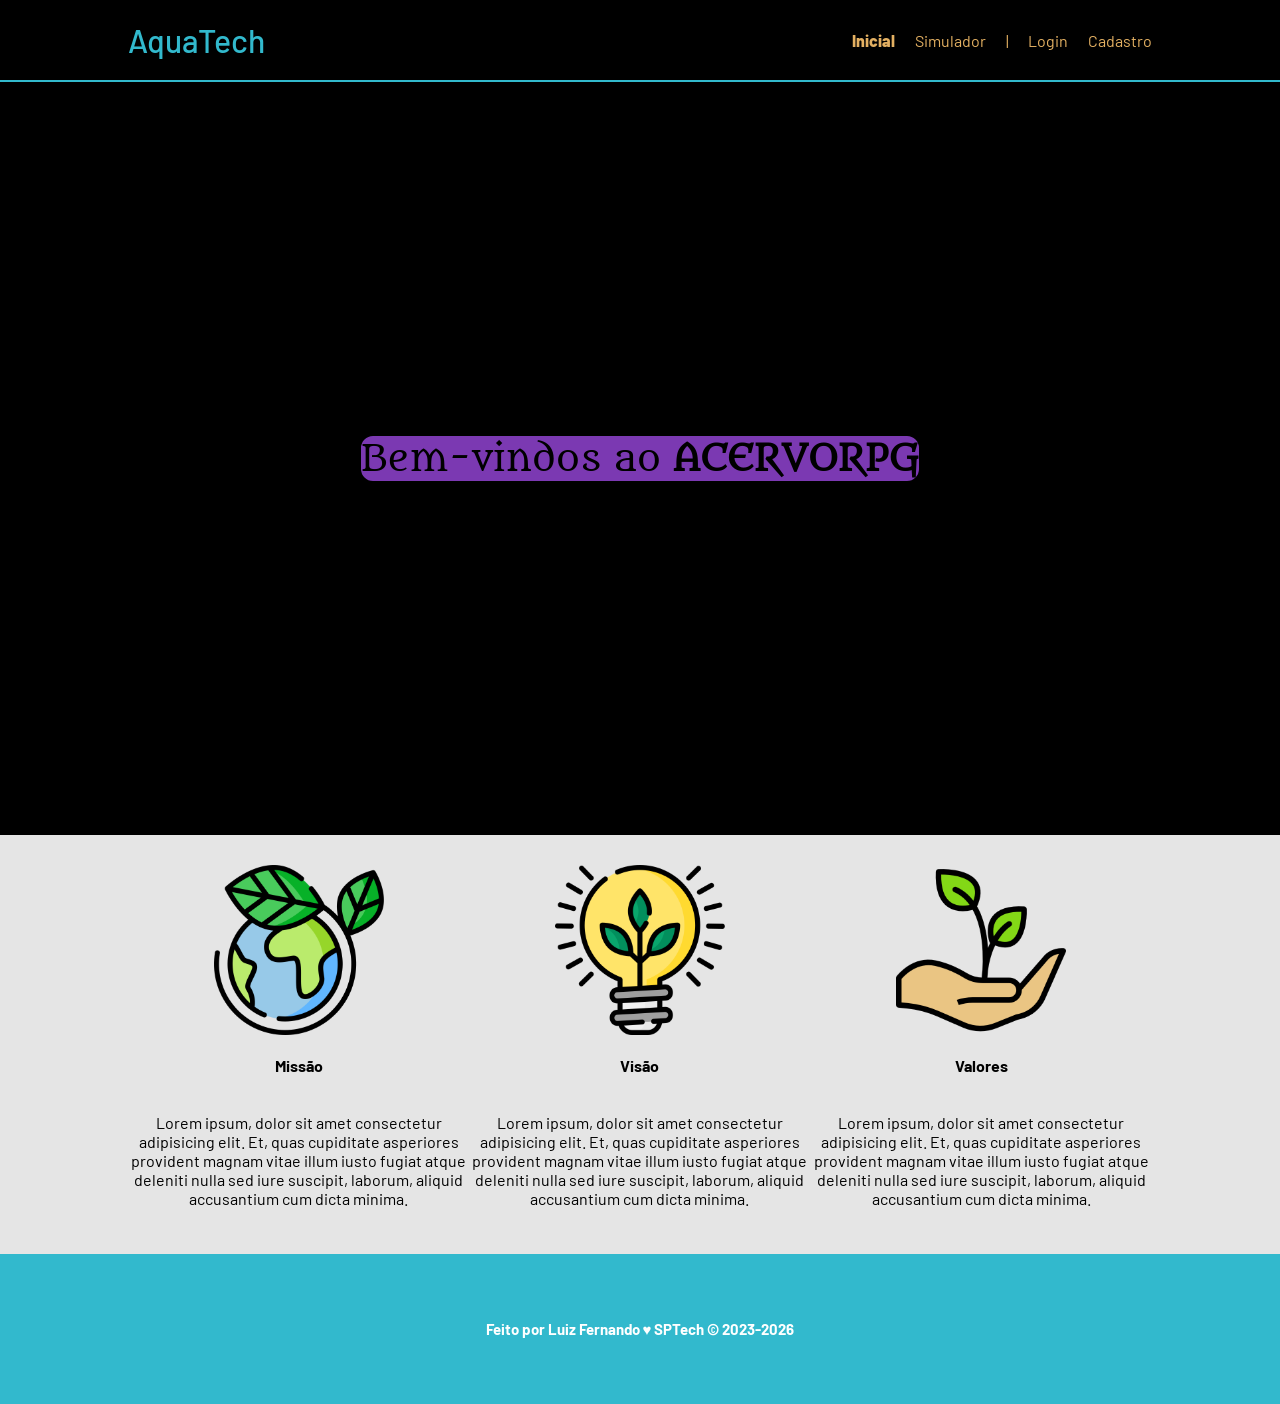
==== public/index.html @ 7334c796 "adicionando fotos e css home" ====
<!DOCTYPE html>
<html lang="en">

<head>
    <meta charset="UTF-8">
    <meta http-equiv="X-UA-Compatible" content="IE=edge">
    <meta name="viewport" content="width=device-width, initial-scale=1.0">

    <title>AquaTech | Página Inicial</title>

    <script src="./js/sessao.js"></script>

    <link rel="stylesheet" href="./css/estilo.css">
    <link rel="icon" href="./assets/imagens/rpg.png">
    <link rel="preconnect" href="https://fonts.gstatic.com">
</head>

<body>
    <div class="header">
      <div class="container">
        <h1 class="titulo">AquaTech</h1>
        <ul class="navbar">
          <li class="agora">
            <a href="#">Inicial</a>
          </li>
          <li>
            <a href="simulador.html">Simulador</a>
          </li>
          <li>|</li>
          <li>
            <a href="login.html">Login</a>
          </li>
          <li>
            <a href="cadastro.html">Cadastro</a>
          </li>
        </ul>
      </div>
    </div>
  
    <div class="banner">
      <div class="container">
        <p> Bem-vindos ao <span>ACERVORPG </span></p>
      </div>
    </div>
  
    <div class="social">
      <div class="container">
        <div class="boxes">
          <div class="box">
            <img src="assets/imgs/planet-earth_color.png">
            <h4>Missão</h4>
            <p>Lorem ipsum, dolor sit amet consectetur adipisicing elit. Et, quas cupiditate asperiores provident magnam
              vitae illum iusto fugiat atque deleniti nulla sed iure suscipit, laborum, aliquid accusantium cum dicta
              minima.</p>
          </div>
          <div class="box">
            <img src="assets/imgs/lightbulb_color.png">
            <h4>Visão</h4>
            <p>Lorem ipsum, dolor sit amet consectetur adipisicing elit. Et, quas cupiditate asperiores provident magnam
              vitae illum iusto fugiat atque deleniti nulla sed iure suscipit, laborum, aliquid accusantium cum dicta
              minima.</p>
          </div>
          <div class="box">
            <img src="assets/imgs/growth_color.png">
            <h4>Valores</h4>
            <p>Lorem ipsum, dolor sit amet consectetur adipisicing elit. Et, quas cupiditate asperiores provident magnam
              vitae illum iusto fugiat atque deleniti nulla sed iure suscipit, laborum, aliquid accusantium cum dicta
              minima.</p>
          </div>
        </div>
      </div>
    </div>
  
    <div class="footer">
      <div class="container">
        <h4>Feito por Luiz Fernando &hearts; SPTech &copy; 2023-2026</h4>
      </div>
    </div>
  </body>

</html>
---- public/css/estilo.css ----
@import url('https://fonts.googleapis.com/css2?family=Barlow:ital,wght@0,100;0,200;0,300;0,400;0,500;0,600;0,700;0,800;0,900;1,100;1,200;1,300;1,400;1,500;1,600;1,700;1,800;1,900&display=swap');
@import url('https://fonts.googleapis.com/css2?family=Metamorphous&display=swap');
@import url('https://fonts.googleapis.com/css2?family=Cinzel+Decorative:wght@400;700;900&display=swap');

body {
  margin: 0;
  padding: 0;
  font-family: 'Barlow', 'Segoe UI', 'Segoe UI', Tahoma, Geneva, Verdana, sans-serif;
  background-color: black;
}

:root {
  --tamanho-header: 80px;
  --tamanho-banner: calc(100vh - var(--tamanho-header) - var(--tamanho-footer) - 2px);
  --tamanho-simulador: calc(100vh - var(--tamanho-header) - var(--tamanho-footer) - 2px);
  --tamanho-login: calc(100vh - var(--tamanho-header) - var(--tamanho-footer) - 2px);
  --tamanho-footer: 65px;
}

.container {
  display: flex;
  width: 80%;
  margin: auto;
}

.header {
  height: var(--tamanho-header);
  border-bottom: 2px solid #32b9cd;
}

.header .container {
  justify-content: space-between;
  align-items: center;
  height: 100%;
}

.header a {
  text-decoration: none;
  color: #e3b062;
}

.agora {
  font-weight: 800;
}

.navbar {
  width: 300px;
  display: flex;
  align-items: center;
  justify-content: space-between;
  list-style: none;
  color: #e3b062;
}

.titulo {
  color: #32b9cd;
  width: fit-content;
  font-weight: 500;
}

.header h1 {
  margin: 0;
}

/* BANNER */

.banner {
  height: var(--tamanho-banner);
  color: black;
  background-image: url('../assets/imagens/Arquivos\ Secretos\ -\ O\ Anfitrião.png');
  background-size: cover;
}

.banner .container {
  justify-content: center;
  align-items: center;
  height: 100%;
}

.banner .container p {
  font-family: "Metamorphous", serif;
  margin: 0;
  padding: 0;
  font-size: 36px;
  background-color: #7b39b2;
  border-radius: 15px;
  border-style: solid;
  
}

.banner .container span {
  font-weight: 800;
}

/* MISSÃO VISÃO VALORES */

.social {
  background-color: #e5e5e5;
  display: flex;
}

.social .container {
  justify-content: center;
}

.box img {
  width: 170px;
}

.social .container .boxes {
  display: flex;
  justify-content: space-between;
  width: 100%;
  padding: 30px 0;
}

.social p {
  text-align: center;
}

.box {
  display: flex;
  flex-direction: column;
  align-items: center;
}

/* FOOTER */

.footer {
  background-color: #32b9cd;
  height: 150px;
  color: #fff;
  display: flex;
  font-size: 15px;
}

.footer .container {
  justify-content: center;
  text-align: center;
}

.footer .container .version {
  font-size: 12px;
}

/* LOGIN */

.login {
  height: var(--tamanho-login);
  background-image: url('../assets/imgs/bg-jelly-fish-para-home.png');
  background-size: cover;
}

.login .container {
  justify-content: center;
  align-items: center;
  height: 100%;
}

.card {
  width: 50%;
  background-color: #e5e5e5;
  border-radius: 10px;
  display: flex;
  align-items: center;
  justify-content: space-evenly;
  color: palevioletred;
  flex-direction: column;
  height: fit-content;
  padding: 20px 0;
}

.card h2 {
  margin: 0;
  font-size: 30px;
}

.formulario {
  display: flex;
  height: 90%;
  width: 80%;
  justify-content: space-around;
  flex-direction: column;
}

.formulario span {
  font-size: 15px;
  font-weight: 800;
}

.formulario input {
  border: 2px solid #32b9cd;
  text-align: center;
  border-radius: 10px;
  margin: 0;
}

.formulario select {
  border: 2px solid #32b9cd;
  background-color: white;
  color: gray;
  height: 36px;
  text-align: center;
  border-radius: 10px;
  margin: 0;
}

.campo {
  display: flex;
  flex-direction: column;
  justify-content: start;
  padding: 5px 0;
}

.botao {
  cursor: pointer;
  font-family: "Barlow", sans-serif;
  border: 0;
  border-radius: 5px;
  font-weight: 600;
  font-size: 18px;
  color: #fff;
  background-color: #ED145B;
  width: 120px;
  height: 30px;
  align-self: center;
  margin-top: 20px;
}

.loading-div {
  width: 50px;
  display: none;
}

.loading-div img {
  height: 50px;
  width: 50px;
}

#div_erros_login {
  display: none
}

/* FORMULARIO */

.alerta_erro{
  display: flex;
  justify-content: flex-end;
}

.card_erro {
  display: none;
  background-color: #fff;
  color: black;
  width: 230px;
  position: fixed;
  border-radius: 4px;
  border: #ED145B 3px solid;
  padding: 10px;
  margin-right: 10%;
}

.card_erro #mensagem_erro{
  font-weight: 500;
  font-size: 20px;
}

.formulario .tipo_campo {
  font-size: 20px;
  font-weight: 600 !important;
}

.formulario {
  display: flex;
  flex-direction: column;
}

input {
  margin-bottom: 10px;
  border: 2px solid #32b9cd;
  padding: 10px;
  text-align: center;
  border-radius: 10px;
}

.btn {
  font-family: "Barlow", sans-serif;
  border: 0;
  border-radius: 5px;
  font-weight: 600;
  font-size: 18px;
  padding: 10px 15px;
  color: white;
  background-color: #ED145B;
  width: 120px;
  align-self: center;
  margin-top: 5px;
}

.loading-div {
  width: 50px;
  margin: auto;
  display: none;
}

.loading-div img {
  height: 50px;
  width: 50px;
}

/* SIMULADOR */

.simulador {
  color: white;
}

.simulador .container {
  flex-direction: column;
  overflow: scroll; 
  height: var(--tamanho-simulador);
}

/* ALERTA */

#alerta {
  position: absolute;
  right: 0;
  bottom: 0;
}

.mensagem-alarme {
  background-color: white;
  border-radius: 5px;
  width: 300px;
  height: 80px;
  margin: 10px;
  padding: 10px 0;
  display: flex;
  justify-content: space-evenly;
  align-items: center;
}

.mensagem-alarme h3 {
  font-size: 14px;
  margin: 0;
}

.mensagem-alarme .informacao {
  width: 66%;
}

.alarme-sino {
  width: 48px;
  height: 48px;
  animation-name: bell;
  animation-duration: 4s;
  background-image: url('https://cdn-icons-png.flaticon.com/512/1157/1157000.png');
  background-size: cover;
  animation-iteration-count: infinite;
}

@keyframes bell {
  0%   {transform: rotate(25deg)}
  25%  {transform: rotate(-25deg)}
  50%  {transform: rotate(25deg)}
  75%  {transform: rotate(-25deg)}
  100% {transform: rotate(25deg)}
}
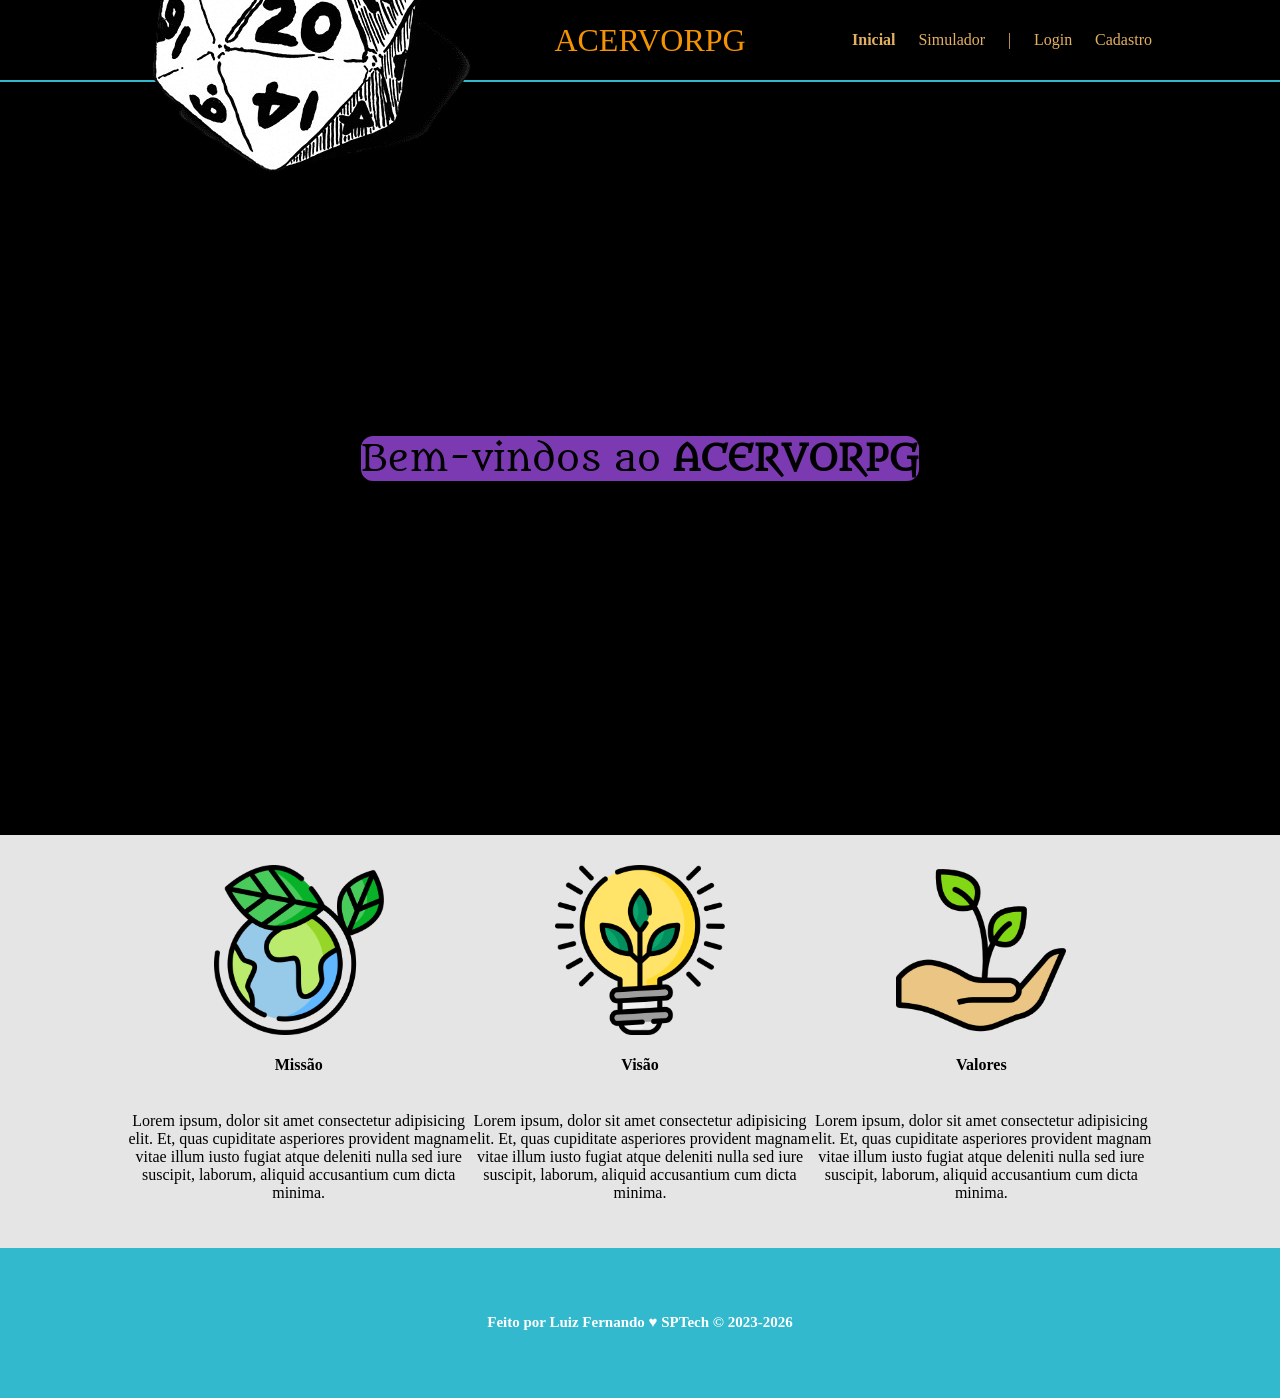
==== commit f87ac3d4: "home" ====
--- a/public/index.html
+++ b/public/index.html
@@ -18,7 +18,8 @@
 <body>
     <div class="header">
       <div class="container">
-        <h1 class="titulo">AquaTech</h1>
+        <img class="imgaem_dado" src="./assets/imagens/rpglogo.png" alt="">
+        <h1 class="titulo">ACERVORPG</h1>
         <ul class="navbar">
           <li class="agora">
             <a href="#">Inicial</a>
@@ -39,7 +40,7 @@
   
     <div class="banner">
       <div class="container">
-        <p> Bem-vindos ao <span>ACERVORPG </span></p>
+        <p> Bem-vindos ao <span>ACERVORPG</span></p>
       </div>
     </div>
   
--- a/public/css/estilo.css
+++ b/public/css/estilo.css
@@ -5,7 +5,6 @@
 body {
   margin: 0;
   padding: 0;
-  font-family: 'Barlow', 'Segoe UI', 'Segoe UI', Tahoma, Geneva, Verdana, sans-serif;
   background-color: black;
 }
 
@@ -51,9 +50,11 @@
   list-style: none;
   color: #e3b062;
 }
-
+.imagem_dado{
+  width: 80px;
+}
 .titulo {
-  color: #32b9cd;
+  color: #F59402;
   width: fit-content;
   font-weight: 500;
 }
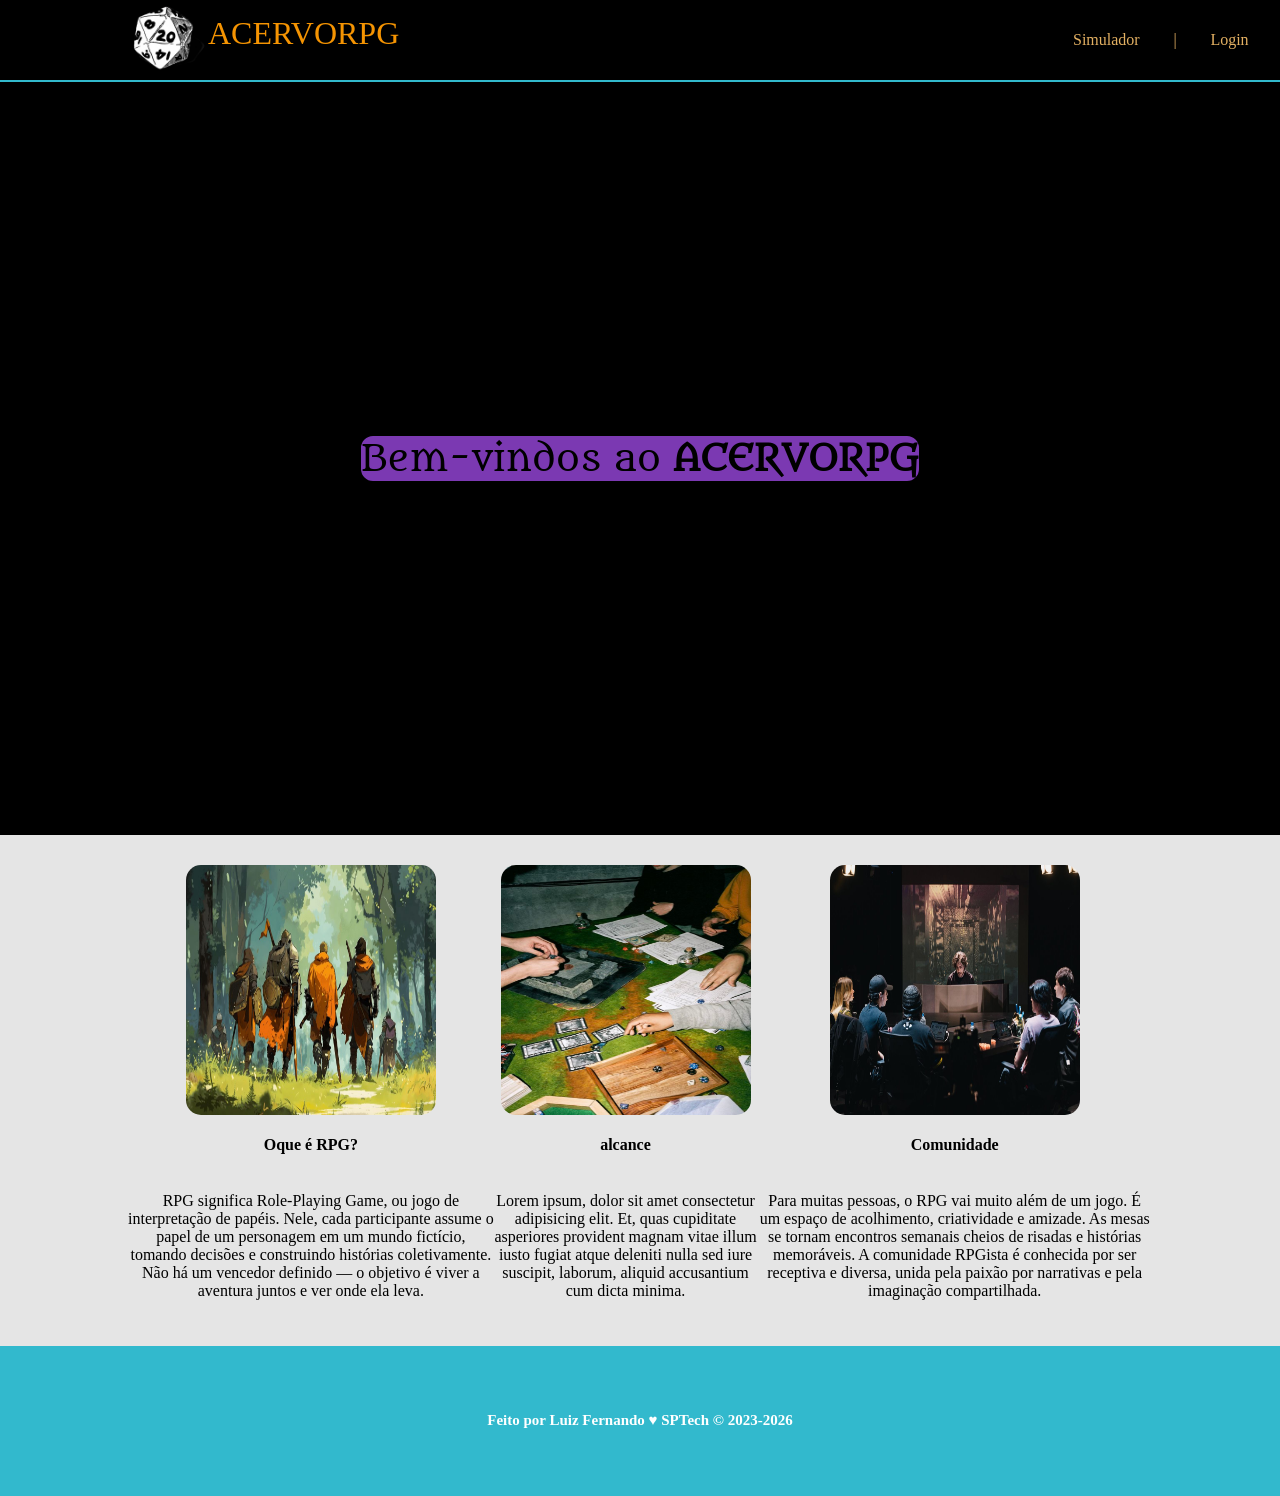
==== commit b7324911: "home provisoria" ====
--- a/public/index.html
+++ b/public/index.html
@@ -18,11 +18,13 @@
 <body>
     <div class="header">
       <div class="container">
-        <img class="imgaem_dado" src="./assets/imagens/rpglogo.png" alt="">
-        <h1 class="titulo">ACERVORPG</h1>
+          <div class="logo">
+            <img class="imagem_dado" src="./assets/imagens/rpglogo.png" alt="">
+            <h1 class="titulo">ACERVORPG</h1>
+          </div>
         <ul class="navbar">
           <li class="agora">
-            <a href="#">Inicial</a>
+            
           </li>
           <li>
             <a href="simulador.html">Simulador</a>
@@ -48,25 +50,26 @@
       <div class="container">
         <div class="boxes">
           <div class="box">
-            <img src="assets/imgs/planet-earth_color.png">
-            <h4>Missão</h4>
+            <img src="assets/imagens/fotohome(5).jpg">
+            <h4>Oque é RPG?</h4>
+            <p>RPG significa Role-Playing Game, ou jogo de interpretação de papéis. Nele, cada participante assume
+                o papel de um personagem em um mundo fictício, tomando decisões e construindo histórias coletivamente.
+                Não há um vencedor definido — o objetivo é viver a aventura juntos e ver onde ela leva.</p>
+          </div>
+          <div class="box">
+            <img src="assets/imagens/fotohome(2.)jpeg.jpg">
+            <h4>alcance</h4>
             <p>Lorem ipsum, dolor sit amet consectetur adipisicing elit. Et, quas cupiditate asperiores provident magnam
               vitae illum iusto fugiat atque deleniti nulla sed iure suscipit, laborum, aliquid accusantium cum dicta
               minima.</p>
           </div>
           <div class="box">
-            <img src="assets/imgs/lightbulb_color.png">
-            <h4>Visão</h4>
-            <p>Lorem ipsum, dolor sit amet consectetur adipisicing elit. Et, quas cupiditate asperiores provident magnam
-              vitae illum iusto fugiat atque deleniti nulla sed iure suscipit, laborum, aliquid accusantium cum dicta
-              minima.</p>
-          </div>
-          <div class="box">
-            <img src="assets/imgs/growth_color.png">
-            <h4>Valores</h4>
-            <p>Lorem ipsum, dolor sit amet consectetur adipisicing elit. Et, quas cupiditate asperiores provident magnam
-              vitae illum iusto fugiat atque deleniti nulla sed iure suscipit, laborum, aliquid accusantium cum dicta
-              minima.</p>
+            <img src="assets/imagens/fotohome(3).jpg">
+            <h4>Comunidade</h4>
+            <p>Para muitas pessoas, o RPG vai muito além de um jogo. É um espaço de acolhimento, criatividade e
+                amizade. As mesas se tornam encontros semanais cheios de risadas e histórias memoráveis. A comunidade
+                RPGista é conhecida por ser receptiva e diversa, unida pela paixão por narrativas e pela imaginação
+                compartilhada.</p>
           </div>
         </div>
       </div>
--- a/public/css/estilo.css
+++ b/public/css/estilo.css
@@ -28,7 +28,6 @@
 }
 
 .header .container {
-  justify-content: space-between;
   align-items: center;
   height: 100%;
 }
@@ -36,10 +35,12 @@
 .header a {
   text-decoration: none;
   color: #e3b062;
+  
 }
 
 .agora {
   font-weight: 800;
+  
 }
 
 .navbar {
@@ -49,18 +50,27 @@
   justify-content: space-between;
   list-style: none;
   color: #e3b062;
-}
-.imagem_dado{
+  position: relative;
+  left: 600px;
+}
+.container .imagem_dado{
   width: 80px;
+}
+.header .container .logo{
+  display: flex;
+  justify-content: space-between;
 }
 .titulo {
   color: #F59402;
   width: fit-content;
   font-weight: 500;
+
 }
 
 .header h1 {
   margin: 0;
+  position: relative;
+  top: 15px;
 }
 
 /* BANNER */
@@ -105,7 +115,9 @@
 }
 
 .box img {
-  width: 170px;
+  border-radius: 15px;
+  width: 250px;
+  height: 250px;
 }
 
 .social .container .boxes {
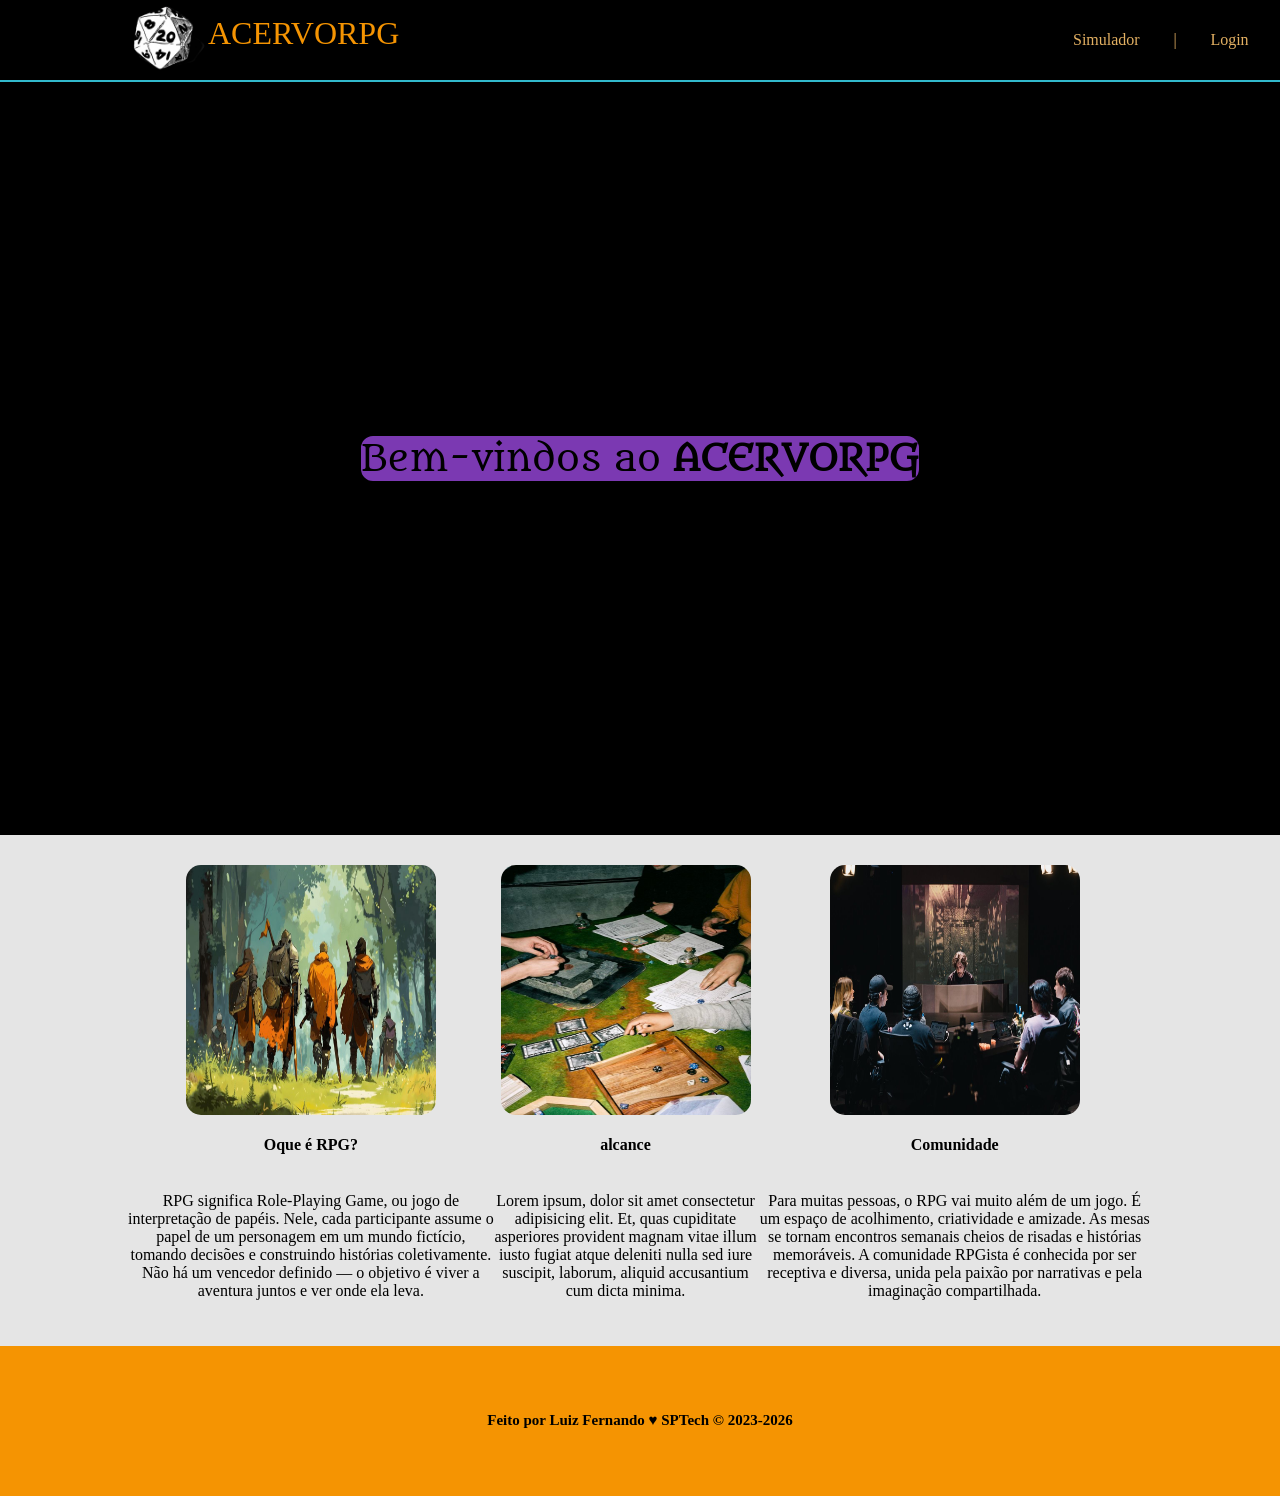
==== commit 047cd398: "front-end" ====
--- a/public/index.html
+++ b/public/index.html
@@ -6,7 +6,7 @@
     <meta http-equiv="X-UA-Compatible" content="IE=edge">
     <meta name="viewport" content="width=device-width, initial-scale=1.0">
 
-    <title>AquaTech | Página Inicial</title>
+    <title>ACERVORPG | Página Inicial</title>
 
     <script src="./js/sessao.js"></script>
 
--- a/public/css/estilo.css
+++ b/public/css/estilo.css
@@ -140,9 +140,9 @@
 /* FOOTER */
 
 .footer {
-  background-color: #32b9cd;
+  background-color: #F59402;
   height: 150px;
-  color: #fff;
+  color: #000000;
   display: flex;
   font-size: 15px;
 }
@@ -160,7 +160,7 @@
 
 .login {
   height: var(--tamanho-login);
-  background-image: url('../assets/imgs/bg-jelly-fish-para-home.png');
+  background-image: url('../assets/imagens/CadastroFundo.jpg');
   background-size: cover;
 }
 
@@ -172,12 +172,12 @@
 
 .card {
   width: 50%;
-  background-color: #e5e5e5;
+  background-color: #FFC067;
   border-radius: 10px;
   display: flex;
   align-items: center;
   justify-content: space-evenly;
-  color: palevioletred;
+  color: black;
   flex-direction: column;
   height: fit-content;
   padding: 20px 0;
@@ -233,7 +233,7 @@
   font-weight: 600;
   font-size: 18px;
   color: #fff;
-  background-color: #ED145B;
+  background-color: #32b9cd;
   width: 120px;
   height: 30px;
   align-self: center;
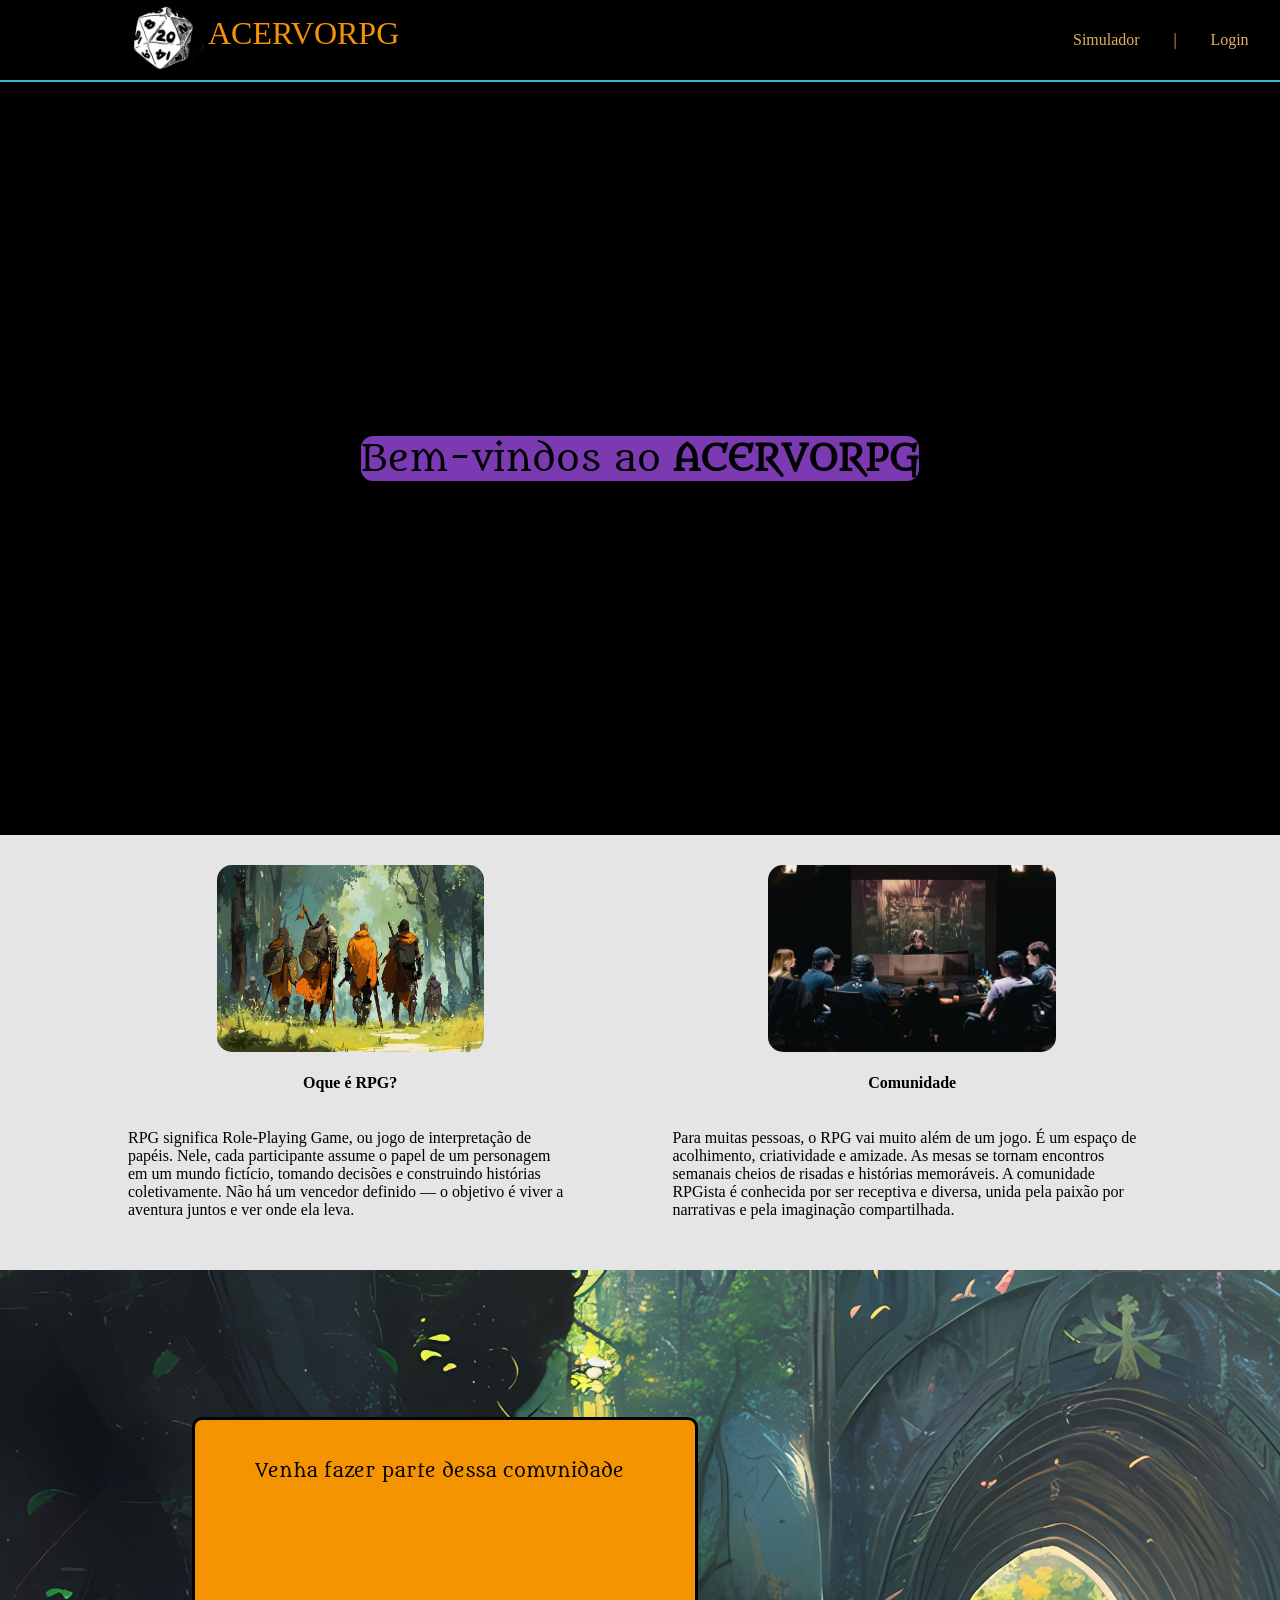
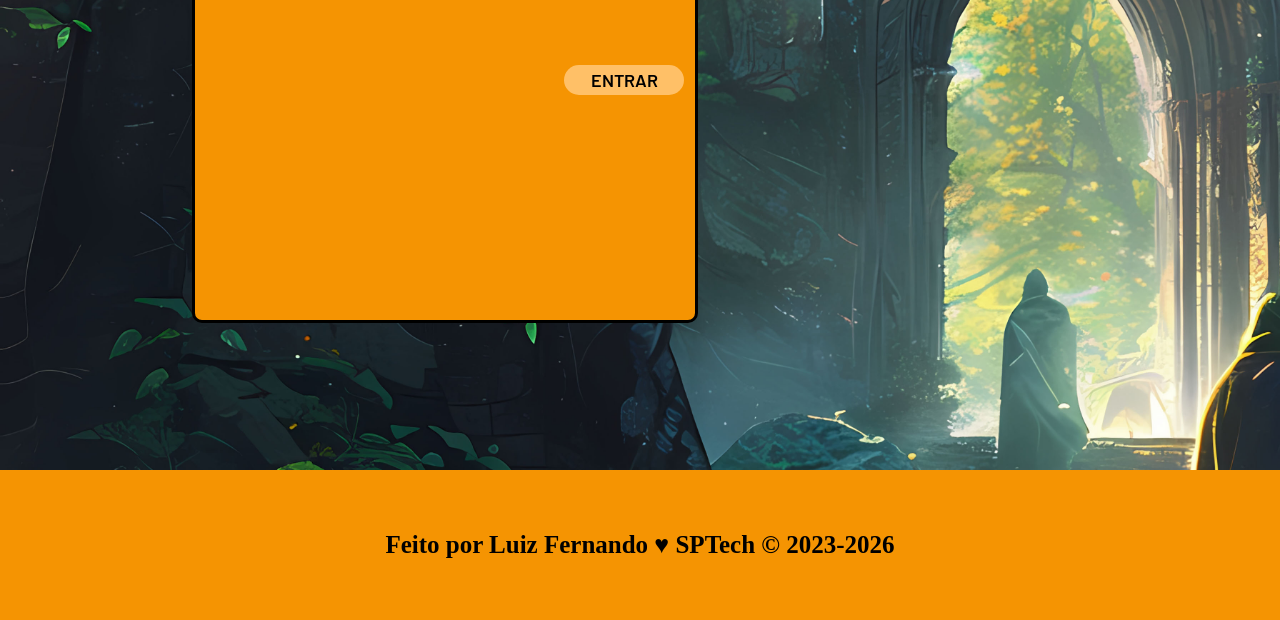
==== commit 7b360468: "front" ====
--- a/public/index.html
+++ b/public/index.html
@@ -53,15 +53,11 @@
             <img src="assets/imagens/fotohome(5).jpg">
             <h4>Oque é RPG?</h4>
             <p>RPG significa Role-Playing Game, ou jogo de interpretação de papéis. Nele, cada participante assume
-                o papel de um personagem em um mundo fictício, tomando decisões e construindo histórias coletivamente.
-                Não há um vencedor definido — o objetivo é viver a aventura juntos e ver onde ela leva.</p>
-          </div>
-          <div class="box">
-            <img src="assets/imagens/fotohome(2.)jpeg.jpg">
-            <h4>alcance</h4>
-            <p>Lorem ipsum, dolor sit amet consectetur adipisicing elit. Et, quas cupiditate asperiores provident magnam
-              vitae illum iusto fugiat atque deleniti nulla sed iure suscipit, laborum, aliquid accusantium cum dicta
-              minima.</p>
+              o papel de um personagem em um mundo fictício, tomando decisões e construindo histórias coletivamente.
+              Não há um vencedor definido — o objetivo é viver a aventura juntos e ver onde ela leva.</p>
+            </div>
+            <div class="box">
+            <div class="espaco"></div>
           </div>
           <div class="box">
             <img src="assets/imagens/fotohome(3).jpg">
@@ -70,6 +66,17 @@
                 amizade. As mesas se tornam encontros semanais cheios de risadas e histórias memoráveis. A comunidade
                 RPGista é conhecida por ser receptiva e diversa, unida pela paixão por narrativas e pela imaginação
                 compartilhada.</p>
+          </div>
+        </div>
+      </div>
+    </div>
+
+    <div class="bait">
+      <div class="container">
+        <div class="fundo">
+          <div class="invitation">
+            <div class="txt">Venha fazer parte dessa comunidade</div> 
+            <button class="botao">ENTRAR</button>
           </div>
         </div>
       </div>
--- a/public/css/estilo.css
+++ b/public/css/estilo.css
@@ -116,25 +116,63 @@
 
 .box img {
   border-radius: 15px;
-  width: 250px;
-  height: 250px;
+  width: 60%;
+  height: 50%;
 }
 
 .social .container .boxes {
   display: flex;
+  width: 100%;
   justify-content: space-between;
-  width: 100%;
   padding: 30px 0;
 }
-
+.espaco{
+  display: flex;
+  width: 100px;
+  height: 100px;
+}
 .social p {
-  text-align: center;
+  text-align: left;
 }
 
 .box {
   display: flex;
   flex-direction: column;
   align-items: center;
+  
+}
+
+/* BAIT */
+
+ .bait  {
+   background-image: url(../assets/imagens/Fundo-Quiz.jpg);
+   display: flex;
+   width: 1920px;
+   height: 800px;
+   background-size:cover ;
+   background-repeat: no-repeat;
+}
+
+.bait .container{
+  justify-content: start;
+}
+
+.invitation{
+  display: flex;
+  background-color: #F59402;
+  height: 500px;
+  width: 500px;
+  border-radius: 10px;
+  border-style: solid;
+}
+
+.txt{
+  position: relative;
+  padding-top: 40px;
+  left: 12%;
+  font-size: 18px;
+  font-family: "Metamorphous", serif;
+  height: 50px;
 }
 
 /* FOOTER */
@@ -144,7 +182,7 @@
   height: 150px;
   color: #000000;
   display: flex;
-  font-size: 15px;
+  font-size: 25px;
 }
 
 .footer .container {
@@ -232,12 +270,15 @@
   border-radius: 5px;
   font-weight: 600;
   font-size: 18px;
-  color: #fff;
-  background-color: #32b9cd;
+  color: black;
+  background-color: #FFC067;
   width: 120px;
   height: 30px;
   align-self: center;
   margin-top: 20px;
+  border-radius: 20px;
+  border-color: black;
+  border-style: solid;
 }
 
 .loading-div {
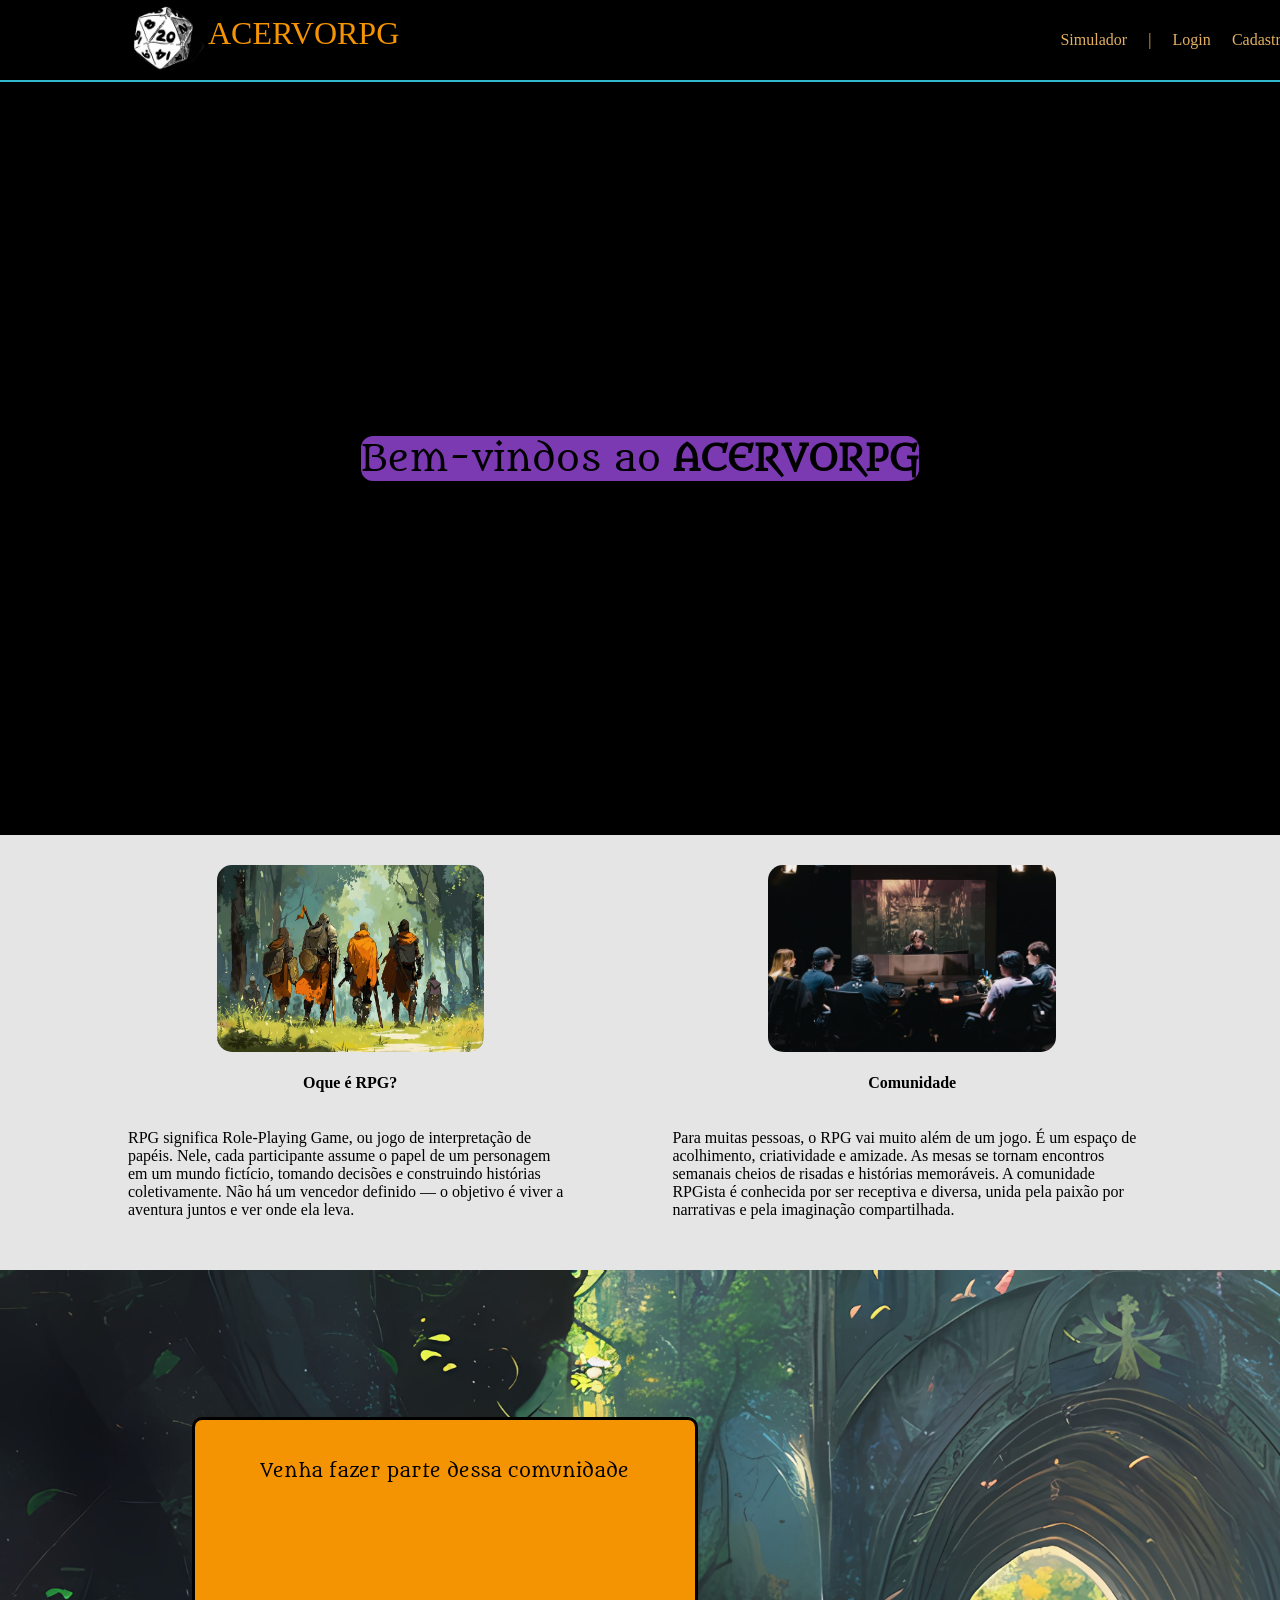
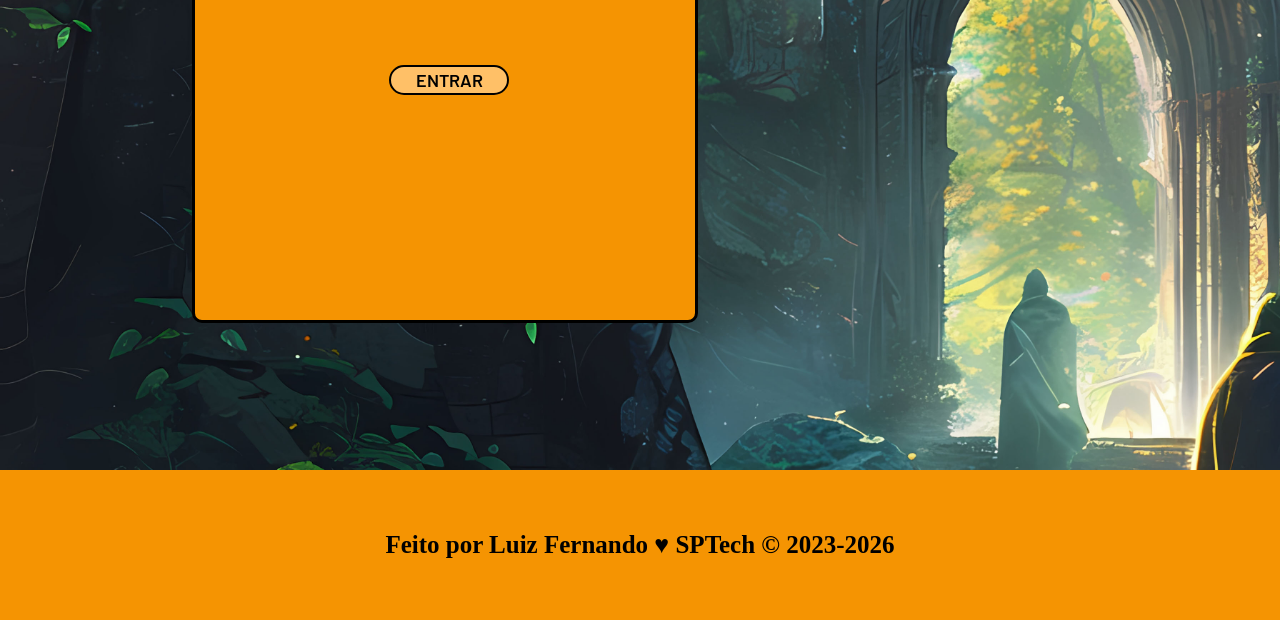
==== commit 8b1834c7: "criacao rota" ====
--- a/public/index.html
+++ b/public/index.html
@@ -35,6 +35,9 @@
           </li>
           <li>
             <a href="cadastro.html">Cadastro</a>
+          </li>
+          <li>
+            <a href="teste_rota.html">teste</a>
           </li>
         </ul>
       </div>
--- a/public/css/estilo.css
+++ b/public/css/estilo.css
@@ -164,12 +164,13 @@
   width: 500px;
   border-radius: 10px;
   border-style: solid;
+  
 }
 
 .txt{
   position: relative;
   padding-top: 40px;
-  left: 12%;
+  left: 13%;
   font-size: 18px;
   font-family: "Metamorphous", serif;
   height: 50px;
@@ -266,8 +267,7 @@
 .botao {
   cursor: pointer;
   font-family: "Barlow", sans-serif;
-  border: 0;
-  border-radius: 5px;
+  
   font-weight: 600;
   font-size: 18px;
   color: black;
@@ -279,6 +279,8 @@
   border-radius: 20px;
   border-color: black;
   border-style: solid;
+  position: relative;
+  right: 35%;
 }
 
 .loading-div {
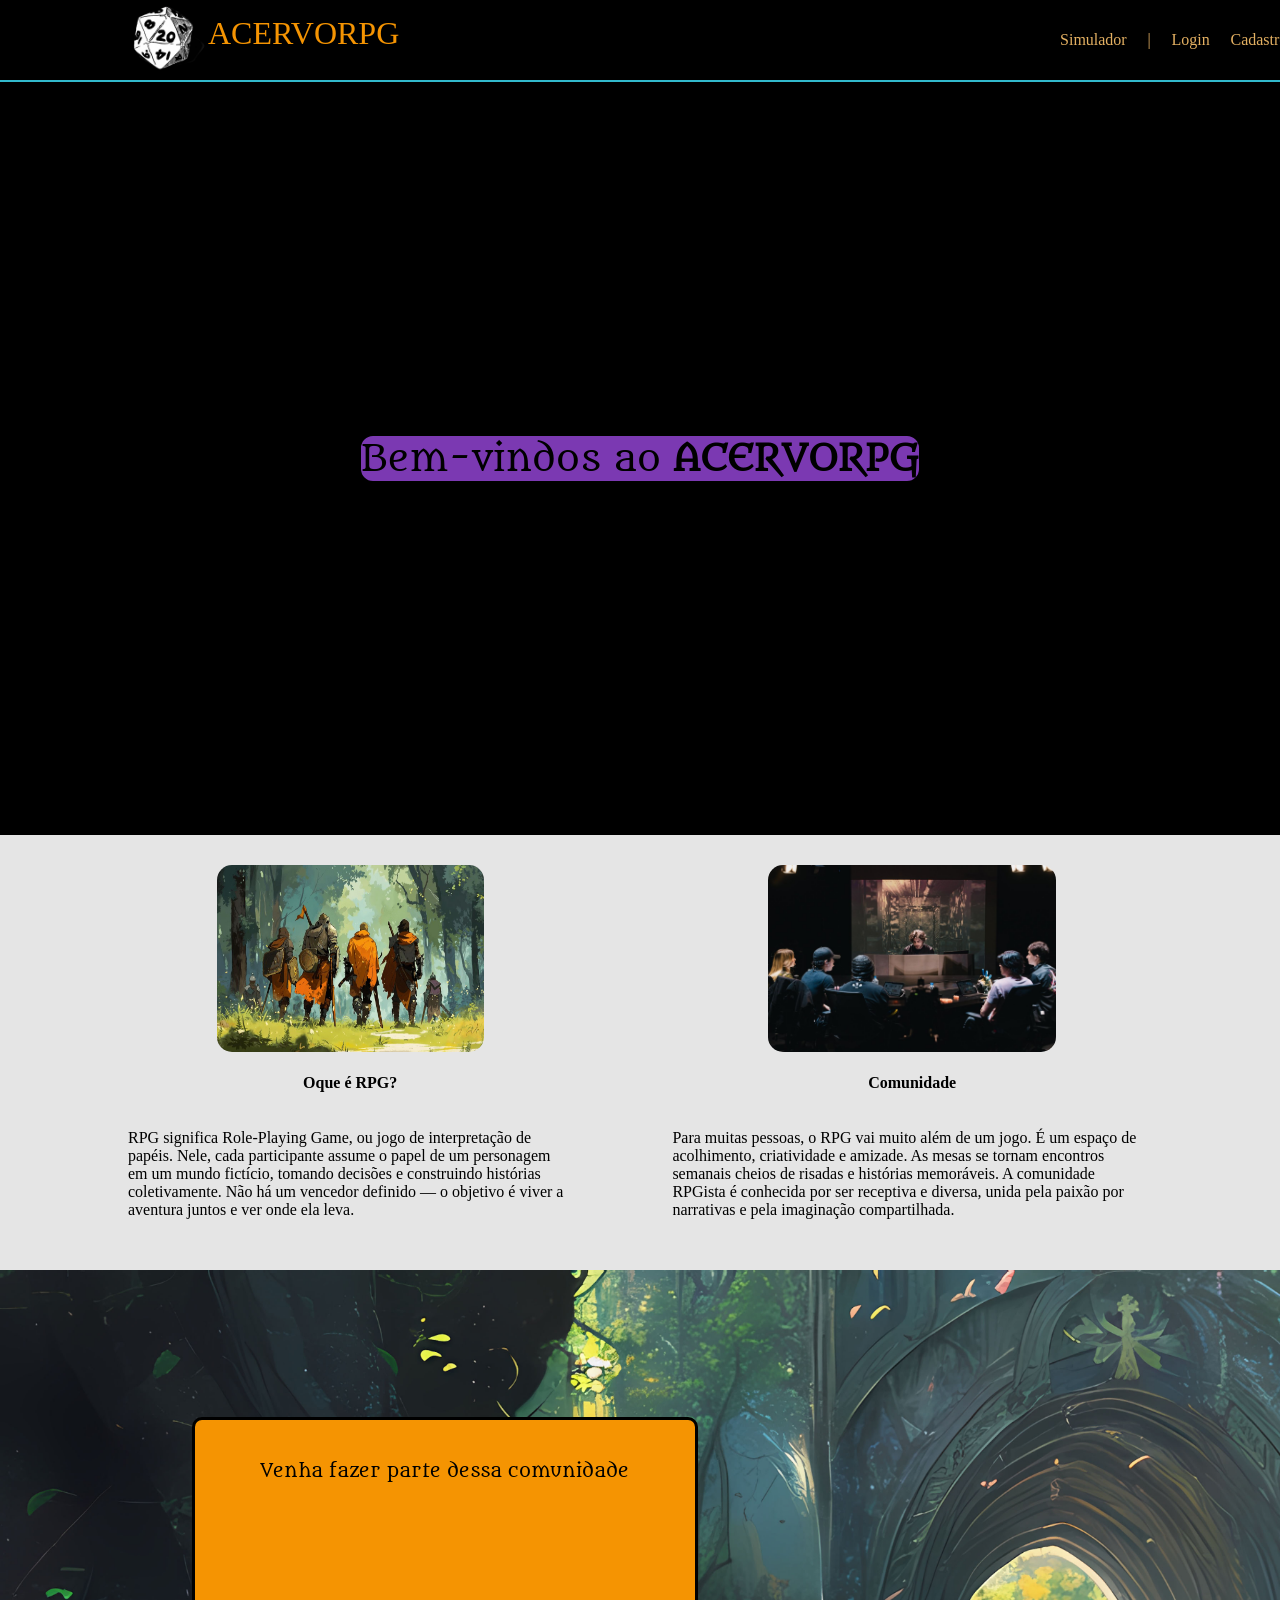
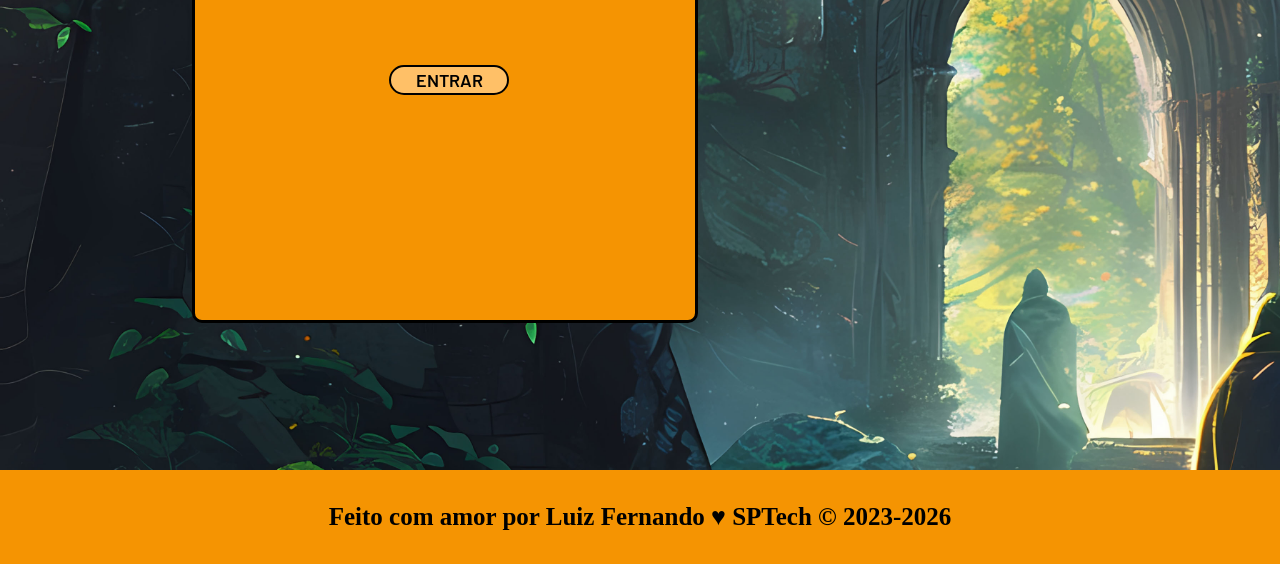
==== commit 17ea00c0: "css do feed" ====
--- a/public/index.html
+++ b/public/index.html
@@ -37,7 +37,7 @@
             <a href="cadastro.html">Cadastro</a>
           </li>
           <li>
-            <a href="teste_rota.html">teste</a>
+            <a href="Feed.html">Feed</a>
           </li>
         </ul>
       </div>
@@ -76,7 +76,7 @@
 
     <div class="bait">
       <div class="container">
-        <div class="fundo">
+        <div class="fundohome">
           <div class="invitation">
             <div class="txt">Venha fazer parte dessa comunidade</div> 
             <button class="botao">ENTRAR</button>
@@ -87,7 +87,7 @@
   
     <div class="footer">
       <div class="container">
-        <h4>Feito por Luiz Fernando &hearts; SPTech &copy; 2023-2026</h4>
+        <h4>Feito com amor por Luiz Fernando &hearts; SPTech &copy; 2023-2026</h4>
       </div>
     </div>
   </body>
--- a/public/css/estilo.css
+++ b/public/css/estilo.css
@@ -180,7 +180,7 @@
 
 .footer {
   background-color: #F59402;
-  height: 150px;
+  height: 25%;
   color: #000000;
   display: flex;
   font-size: 25px;
@@ -421,4 +421,44 @@
   50%  {transform: rotate(25deg)}
   75%  {transform: rotate(-25deg)}
   100% {transform: rotate(25deg)}
-}+}
+
+
+
+/*FEED*/
+.fundo {
+  background-image: url(../assets/imagens/fundoFeed.jpg);
+  background-repeat: no-repeat;
+  background-size: cover;
+  width: 1920px;
+  height: 1080px;
+}
+
+.feed{
+  display: flex;
+  padding-top: 20px;
+  flex-direction: column;
+  justify-content: space-evenly;
+  padding-left: 20px;
+  padding-right: 20px;
+  }
+
+  .tituloPost{
+    display: flex;
+    font-family: "Metamorphous", serif;
+    font-size: 25px;
+  }
+
+.fy{
+  display: flex;
+  position: relative;
+  justify-content: center;
+  width: 500px;
+  height: 90%;
+  border-radius: 20px;
+  border-style: solid;
+  border-color: black;
+  left: 37%;
+  top: 50px;
+  background-color: #F59402;
+}
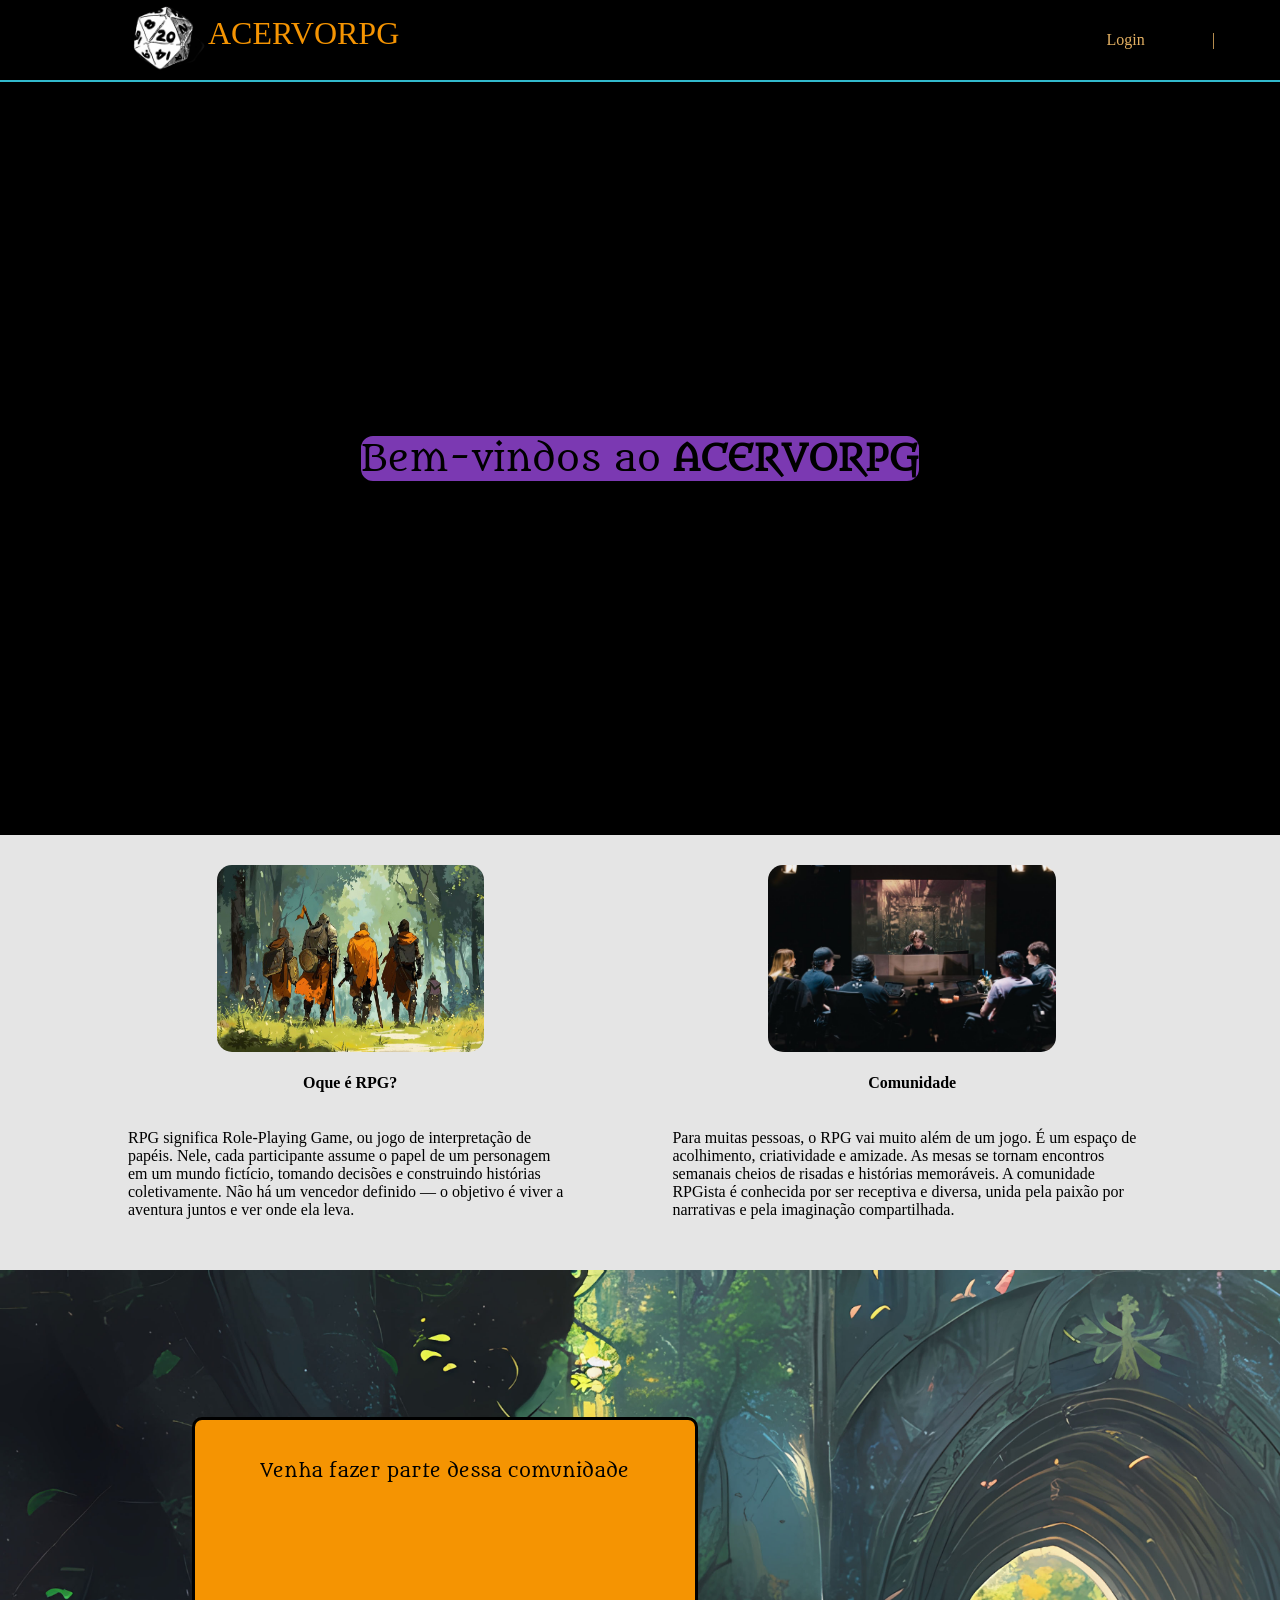
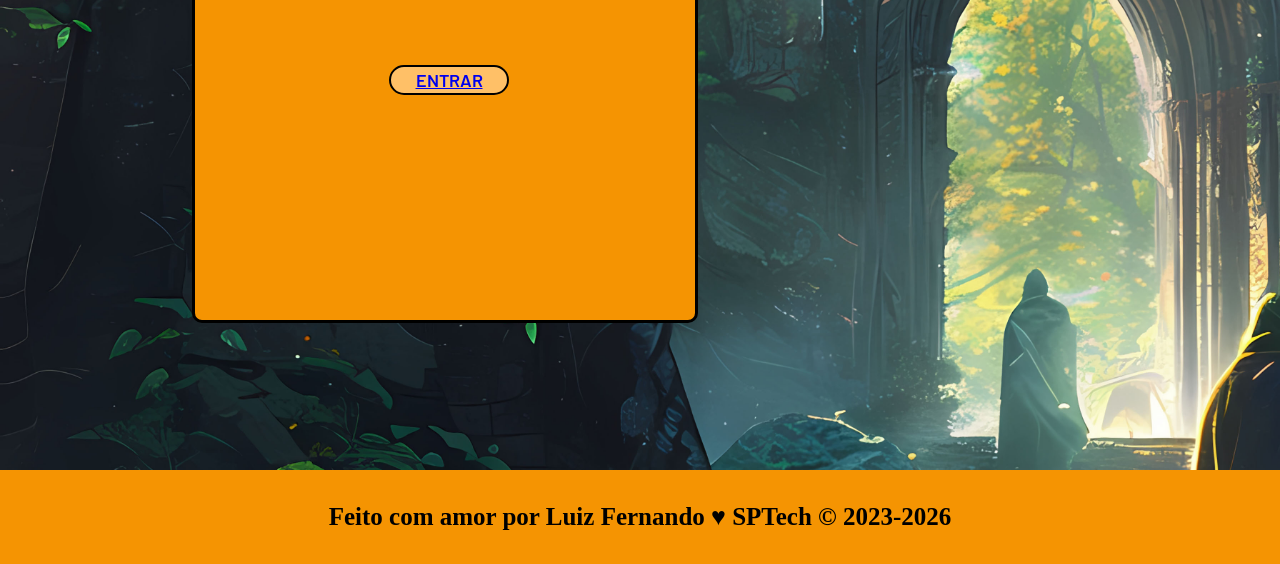
==== commit 4a7e5360: "finalizado V2" ====
--- a/public/index.html
+++ b/public/index.html
@@ -23,22 +23,18 @@
             <h1 class="titulo">ACERVORPG</h1>
           </div>
         <ul class="navbar">
-          <li class="agora">
+         <li class="agora">
             
           </li>
+         
           <li>
-            <a href="simulador.html">Simulador</a>
+            <a href="login.html">Login</a>
           </li>
           <li>|</li>
           <li>
-            <a href="login.html">Login</a>
-          </li>
-          <li>
             <a href="cadastro.html">Cadastro</a>
           </li>
-          <li>
-            <a href="Feed.html">Feed</a>
-          </li>
+           
         </ul>
       </div>
     </div>
@@ -79,7 +75,9 @@
         <div class="fundohome">
           <div class="invitation">
             <div class="txt">Venha fazer parte dessa comunidade</div> 
-            <button class="botao">ENTRAR</button>
+            <button class="botao-quiz"> <a href="login.html">
+              ENTRAR </a> </button>
+            
           </div>
         </div>
       </div>
--- a/public/css/estilo.css
+++ b/public/css/estilo.css
@@ -210,7 +210,7 @@
 }
 
 .card {
-  width: 50%;
+  width: 62%;
   background-color: #FFC067;
   border-radius: 10px;
   display: flex;
@@ -265,6 +265,259 @@
 }
 
 .botao {
+  cursor: pointer;
+  font-family: "Barlow", sans-serif;
+  font-weight: 600;
+  font-size: 18px;
+  color: black;
+  background-color: #FFC067;
+  width: 120px;
+  height: 30px;
+  align-self: center;
+  margin-top: 20px;
+  border-radius: 20px;
+  border-color: black;
+  border-style: solid;
+  position: relative;
+
+
+}
+
+.loading-div {
+  width: 50px;
+  display: none;
+}
+
+.loading-div img {
+  height: 50px;
+  width: 50px;
+}
+
+#div_erros_login {
+  display: none
+}
+
+/* FORMULARIO */
+
+.alerta_erro{
+  display: flex;
+  justify-content: flex-end;
+}
+
+.card_erro {
+  display: none;
+  background-color: #fff;
+  color: black;
+  width: 230px;
+  position: fixed;
+  border-radius: 4px;
+  border: #ED145B 3px solid;
+  padding: 10px;
+  margin-right: 10%;
+}
+
+.card_erro #mensagem_erro{
+  font-weight: 500;
+  font-size: 20px;
+}
+
+.formulario .tipo_campo {
+  font-size: 20px;
+  font-weight: 600 !important;
+}
+
+.formulario {
+  display: flex;
+  flex-direction: column;
+}
+
+input {
+  margin-bottom: 10px;
+  border: 2px solid #32b9cd;
+  padding: 10px;
+  text-align: center;
+  border-radius: 10px;
+}
+
+.btn {
+  font-family: "Barlow", sans-serif;
+  border: 0;
+  border-radius: 5px;
+  font-weight: 600;
+  font-size: 18px;
+  padding: 10px 15px;
+  color: white;
+  background-color: #ED145B;
+  width: 120px;
+  align-self: center;
+  margin-top: 5px;
+}
+
+.loading-div {
+  width: 50px;
+  margin: auto;
+  display: none;
+}
+
+.loading-div img {
+  height: 50px;
+  width: 50px;
+}
+
+/* SIMULADOR */
+
+.simulador {
+  color: white;
+}
+
+.simulador .container {
+  flex-direction: column;
+  overflow: scroll; 
+  height: var(--tamanho-simulador);
+}
+
+/* ALERTA */
+
+#alerta {
+  position: absolute;
+  right: 0;
+  bottom: 0;
+}
+
+.mensagem-alarme {
+  background-color: white;
+  border-radius: 5px;
+  width: 300px;
+  height: 80px;
+  margin: 10px;
+  padding: 10px 0;
+  display: flex;
+  justify-content: space-evenly;
+  align-items: center;
+}
+
+.mensagem-alarme h3 {
+  font-size: 14px;
+  margin: 0;
+}
+
+.mensagem-alarme .informacao {
+  width: 66%;
+}
+
+.alarme-sino {
+  width: 48px;
+  height: 48px;
+  animation-name: bell;
+  animation-duration: 4s;
+  background-image: url('https://cdn-icons-png.flaticon.com/512/1157/1157000.png');
+  background-size: cover;
+  animation-iteration-count: infinite;
+}
+
+@keyframes bell {
+  0%   {transform: rotate(25deg)}
+  25%  {transform: rotate(-25deg)}
+  50%  {transform: rotate(25deg)}
+  75%  {transform: rotate(-25deg)}
+  100% {transform: rotate(25deg)}
+}
+
+
+
+/*FEED*/
+.fundo {
+
+  background-size: cover;
+  width: 1920px;
+  height: 1080px;
+}
+
+.feed{
+    display: flex;
+    flex-direction: column;
+
+    width: 500px;
+
+    padding: 20px;
+    margin-bottom: 20px;
+
+    border: 2px solid black;
+    border-radius: 20px;
+
+    background-color: #F59402;
+}
+  .fy{
+    display: flex;
+    position: relative;
+    justify-content: center;
+    width: 500px;
+    height: 90%;
+    border-radius: 20px;
+    border-style: solid;
+    left: 37%;
+    top: 50px;
+    ;
+  }
+
+
+  .usuarioPost{
+    padding-top: 5px;
+    padding-bottom: 5px;
+    font-size: 12px;
+  }
+  .tituloPost{
+    display: flex;
+    font-family: "Metamorphous", serif;
+    font-size: 25px;
+    padding-top: 5px;
+    padding-bottom: 5px;
+  }
+
+  .descricaoPost{
+    padding-top: 5px;
+    padding-bottom: 5px;
+  }
+
+.imagemPost{
+  height: 300px;
+  width: 450px;
+  background-size: contain;
+  background-repeat: no-repeat;
+  padding-top: 5px;
+    padding-bottom: 5px;
+}
+
+
+.body-quiz {
+    display: flex;
+    justify-content: center;
+    align-items: center;
+    height: 1080px;
+    background-image: url(../assets/imagens/Fundo-Quiz.jpg);
+    background-size: cover;
+    background-position: center;
+}
+ 
+.tela-preta-quiz {
+    background-color: #0000008c;
+    width: 75%;
+    min-height: 500px;
+    border-radius: 20px;
+    backdrop-filter: blur(6px);
+    display: flex;
+    flex-direction: column;
+    justify-content: space-evenly;
+    color: white;
+    padding: 30px;
+    text-align: center;
+    gap: 15px;
+    box-shadow:
+        0 0 20px #00000099,
+        0 0 40px #0000004d;
+}
+ 
+.botao-quiz {
   cursor: pointer;
   font-family: "Barlow", sans-serif;
   
@@ -281,184 +534,45 @@
   border-style: solid;
   position: relative;
   right: 35%;
-}
-
-.loading-div {
-  width: 50px;
-  display: none;
-}
-
-.loading-div img {
-  height: 50px;
-  width: 50px;
-}
-
-#div_erros_login {
-  display: none
-}
-
-/* FORMULARIO */
-
-.alerta_erro{
-  display: flex;
-  justify-content: flex-end;
-}
-
-.card_erro {
-  display: none;
-  background-color: #fff;
-  color: black;
-  width: 230px;
-  position: fixed;
-  border-radius: 4px;
-  border: #ED145B 3px solid;
-  padding: 10px;
-  margin-right: 10%;
-}
-
-.card_erro #mensagem_erro{
-  font-weight: 500;
-  font-size: 20px;
-}
-
-.formulario .tipo_campo {
-  font-size: 20px;
-  font-weight: 600 !important;
-}
-
-.formulario {
-  display: flex;
-  flex-direction: column;
-}
-
-input {
-  margin-bottom: 10px;
-  border: 2px solid #32b9cd;
-  padding: 10px;
-  text-align: center;
-  border-radius: 10px;
-}
-
-.btn {
-  font-family: "Barlow", sans-serif;
-  border: 0;
-  border-radius: 5px;
-  font-weight: 600;
-  font-size: 18px;
-  padding: 10px 15px;
-  color: white;
-  background-color: #ED145B;
-  width: 120px;
-  align-self: center;
-  margin-top: 5px;
-}
-
-.loading-div {
-  width: 50px;
-  margin: auto;
-  display: none;
-}
-
-.loading-div img {
-  height: 50px;
-  width: 50px;
-}
-
-/* SIMULADOR */
-
-.simulador {
-  color: white;
-}
-
-.simulador .container {
-  flex-direction: column;
-  overflow: scroll; 
-  height: var(--tamanho-simulador);
-}
-
-/* ALERTA */
-
-#alerta {
-  position: absolute;
-  right: 0;
-  bottom: 0;
-}
-
-.mensagem-alarme {
-  background-color: white;
-  border-radius: 5px;
-  width: 300px;
-  height: 80px;
-  margin: 10px;
-  padding: 10px 0;
-  display: flex;
-  justify-content: space-evenly;
-  align-items: center;
-}
-
-.mensagem-alarme h3 {
-  font-size: 14px;
-  margin: 0;
-}
-
-.mensagem-alarme .informacao {
-  width: 66%;
-}
-
-.alarme-sino {
-  width: 48px;
-  height: 48px;
-  animation-name: bell;
-  animation-duration: 4s;
-  background-image: url('https://cdn-icons-png.flaticon.com/512/1157/1157000.png');
-  background-size: cover;
-  animation-iteration-count: infinite;
-}
-
-@keyframes bell {
-  0%   {transform: rotate(25deg)}
-  25%  {transform: rotate(-25deg)}
-  50%  {transform: rotate(25deg)}
-  75%  {transform: rotate(-25deg)}
-  100% {transform: rotate(25deg)}
-}
-
-
-
-/*FEED*/
-.fundo {
-  background-image: url(../assets/imagens/fundoFeed.jpg);
-  background-repeat: no-repeat;
-  background-size: cover;
-  width: 1920px;
-  height: 1080px;
-}
-
-.feed{
-  display: flex;
-  padding-top: 20px;
-  flex-direction: column;
-  justify-content: space-evenly;
-  padding-left: 20px;
-  padding-right: 20px;
-  }
-
-  .tituloPost{
-    display: flex;
-    font-family: "Metamorphous", serif;
-    font-size: 25px;
-  }
-
-.fy{
-  display: flex;
-  position: relative;
-  justify-content: center;
-  width: 500px;
-  height: 90%;
-  border-radius: 20px;
-  border-style: solid;
-  border-color: black;
-  left: 37%;
-  top: 50px;
-  background-color: #F59402;
-}
+
+}
+ 
+.botao-quiz2{
+  
+    width: 160px;
+    height: 60px;
+    color: white;
+    background-color: #F59402;
+    border-radius: 12px;
+    border: none;
+    font-weight: bold;
+    align-self: center;
+    cursor: pointer;
+    
+
+}
+
+ 
+#quiz {
+    display: flex;
+    flex-direction: column;
+    gap: 10px;
+}
+ 
+#Resposta1,
+#Resposta2,
+#Resposta3,
+#Resposta4,
+#Resposta5 {
+    display: flex;
+    padding: 10px;
+    background-color: #F59402;
+    color: black;
+    border: none;
+    border-radius: 8px;
+    font-size: 15px;
+    cursor: pointer;
+    transition: 0.3s;
+    text-align: left;
+}
+ 
